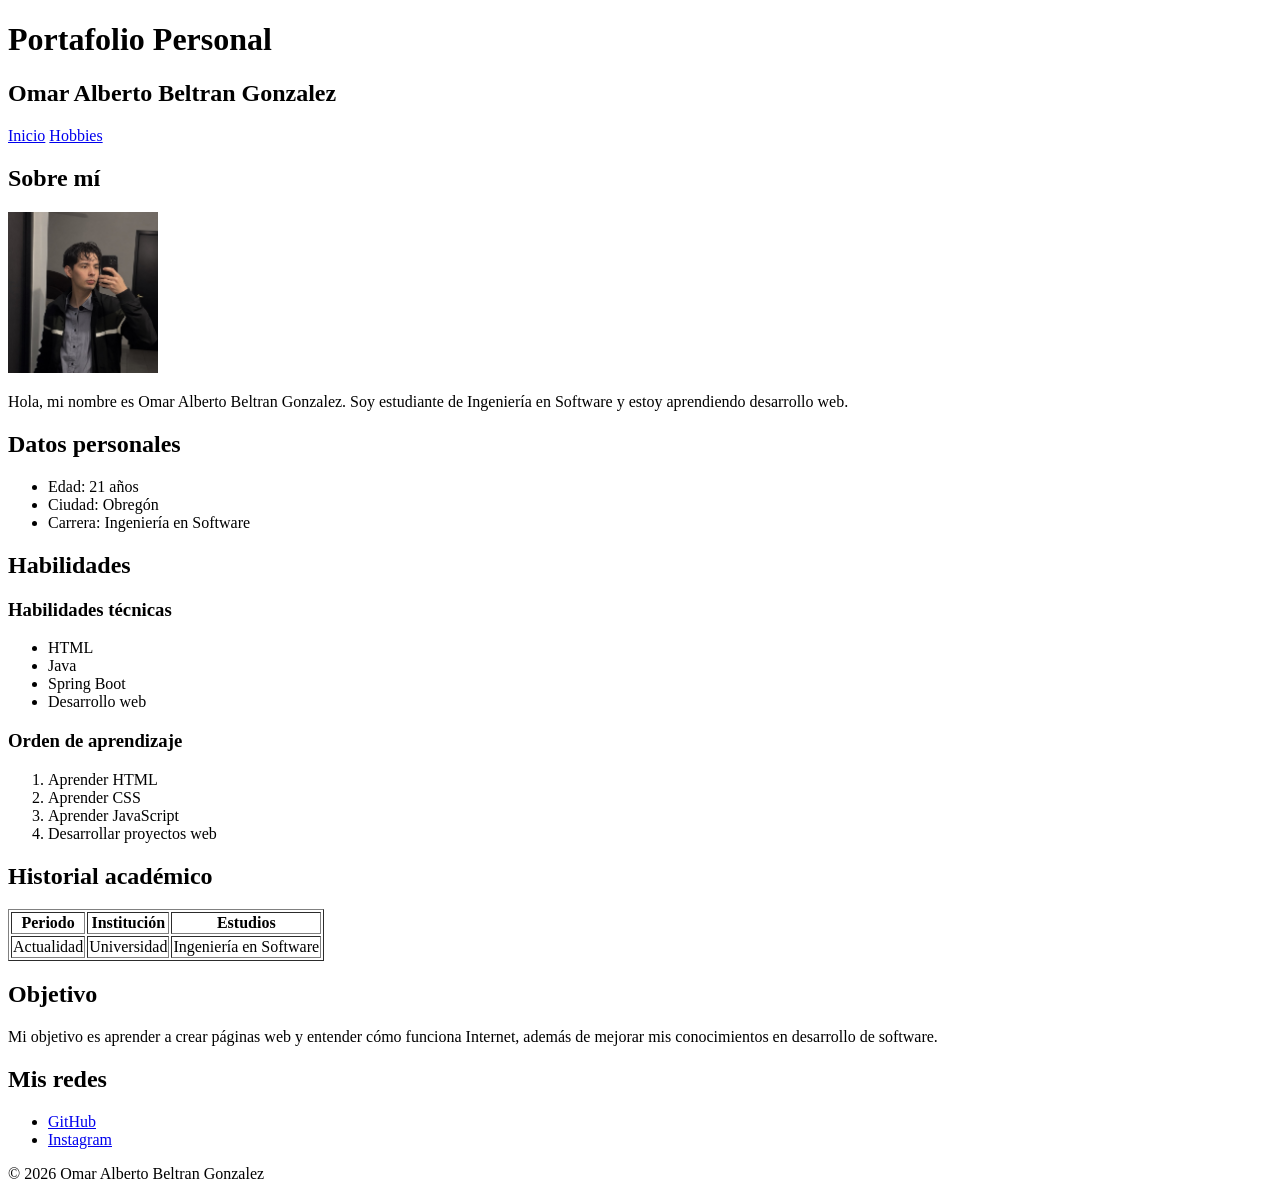
==== src/main/resources/static/index.html @ b07fb755 "Agregar portafolio personal" ====
<!DOCTYPE html>
<html lang="es">

<head>
    <meta charset="UTF-8">
    <meta name="viewport" content="width=device-width, initial-scale=1.0">
    <title>Portafolio Personal - Omar Alberto Beltran Gonzalez</title>
</head>

<body>

<header>
    <h1>Portafolio Personal</h1>

    <h2>Omar Alberto Beltran Gonzalez</h2>

    <nav>
        <a href="index.html">Inicio</a>
        <a href="hobbies.html">Hobbies</a>
    </nav>
</header>

<main>

    <section>
        <h2>Sobre mí</h2>

        <img src="img/WhatsApp Image 2026-08-15 at 1.35.55 AM.jpeg"
             width="150"
             alt="Fotografía de Omar Alberto Beltran Gonzalez">

        <p>
            Hola, mi nombre es Omar Alberto Beltran Gonzalez.
            Soy estudiante de Ingeniería en Software y estoy aprendiendo
            desarrollo web.
        </p>
    </section>

    <section>
        <h2>Datos personales</h2>

        <ul>
            <li>Edad: 21 años</li>
            <li>Ciudad: Obregón</li>
            <li>Carrera: Ingeniería en Software</li>
        </ul>
    </section>

    <section>
        <h2>Habilidades</h2>

        <h3>Habilidades técnicas</h3>

        <ul>
            <li>HTML</li>
            <li>Java</li>
            <li>Spring Boot</li>
            <li>Desarrollo web</li>
        </ul>

        <h3>Orden de aprendizaje</h3>

        <ol>
            <li>Aprender HTML</li>
            <li>Aprender CSS</li>
            <li>Aprender JavaScript</li>
            <li>Desarrollar proyectos web</li>
        </ol>
    </section>

    <section>
        <h2>Historial académico</h2>

        <table border="1">

            <thead>
            <tr>
                <th>Periodo</th>
                <th>Institución</th>
                <th>Estudios</th>
            </tr>
            </thead>

            <tbody>
            <tr>
                <td>Actualidad</td>
                <td>Universidad</td>
                <td>Ingeniería en Software</td>
            </tr>
            </tbody>

        </table>
    </section>

    <section>
        <h2>Objetivo</h2>

        <p>
            Mi objetivo es aprender a crear páginas web y entender cómo
            funciona Internet, además de mejorar mis conocimientos en
            desarrollo de software.
        </p>
    </section>

    <section>
        <h2>Mis redes</h2>

        <ul>
            <li>
                <a href="https://github.com/omarabeltrang"
                   target="_blank"
                   rel="noopener noreferrer">
                    GitHub
                </a>
            </li>

            <li>
                <a href="https://www.instagram.com/omarbeltranmayoreo/"
                   target="_blank"
                   rel="noopener noreferrer">
                    Instagram
                </a>
            </li>
        </ul>
    </section>

</main>

<footer>
    <p>&copy; 2026 Omar Alberto Beltran Gonzalez</p>
</footer>

</body>
</html>
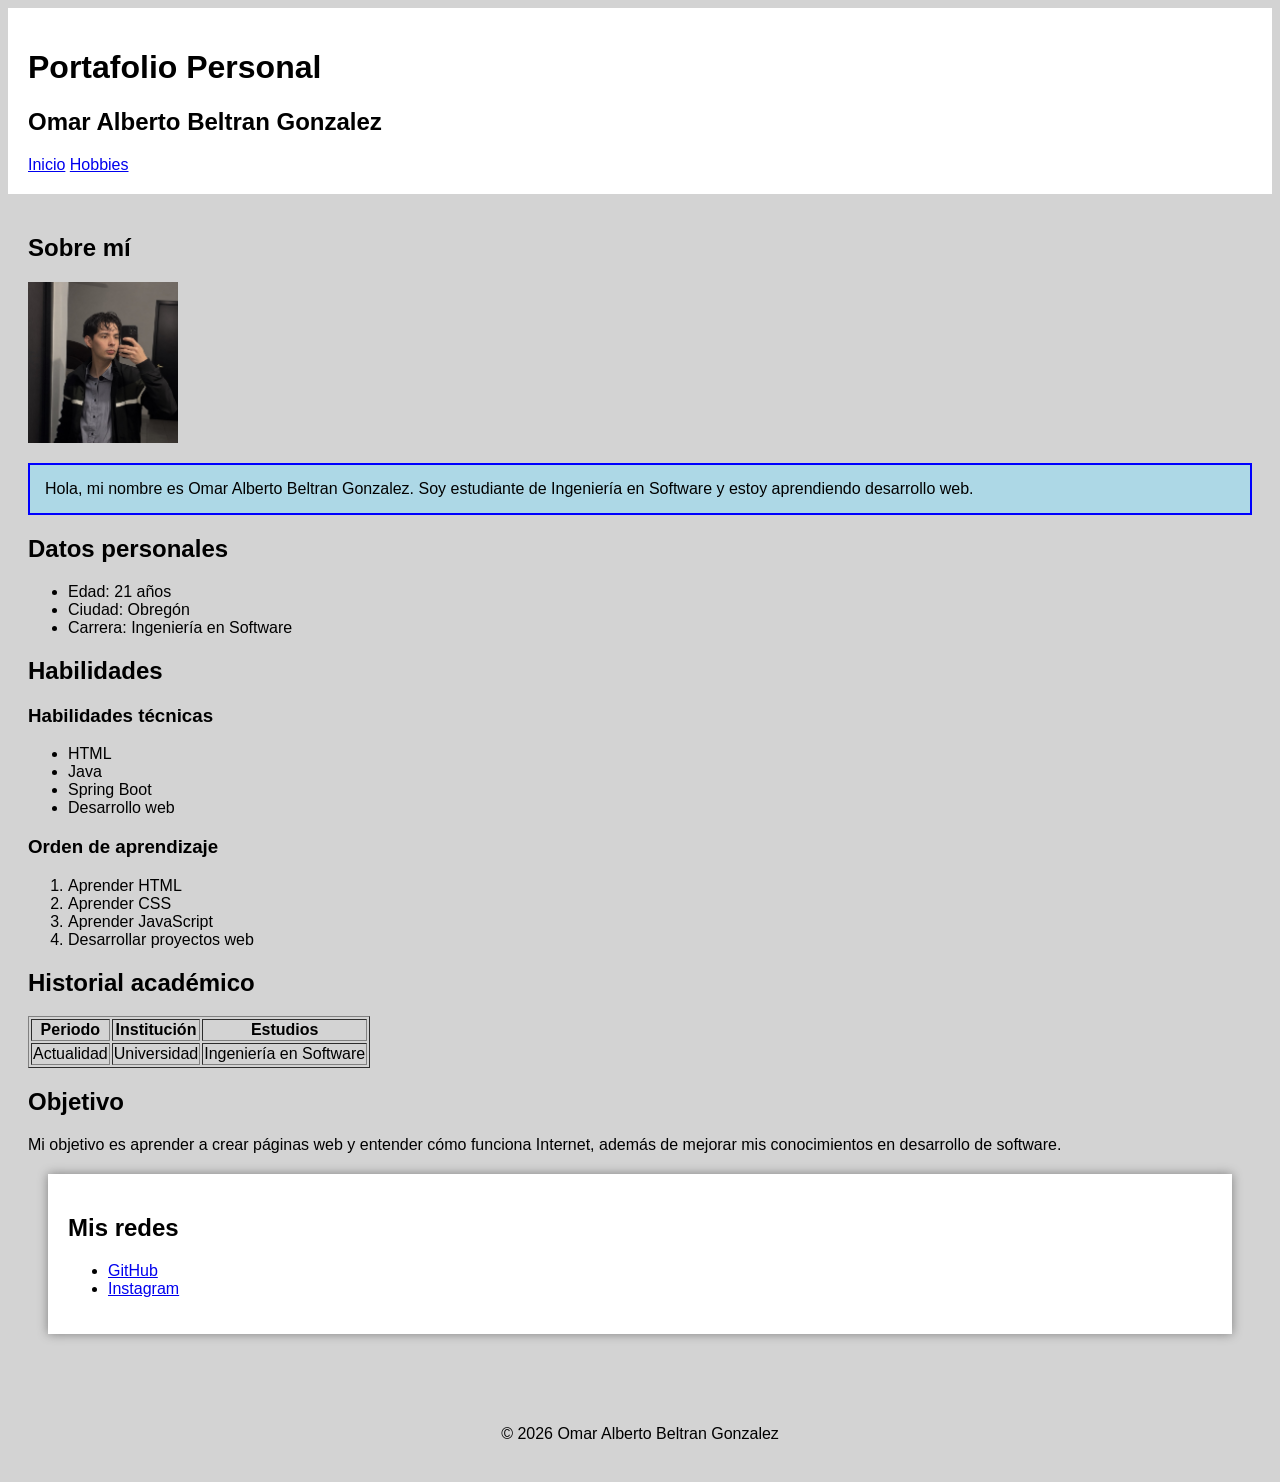
==== commit 69714eb3: "Agregar estilos CSS al portafolio" ====
--- a/src/main/resources/static/index.html
+++ b/src/main/resources/static/index.html
@@ -4,6 +4,7 @@
 <head>
     <meta charset="UTF-8">
     <meta name="viewport" content="width=device-width, initial-scale=1.0">
+    <link rel="stylesheet" href="styles.css">
     <title>Portafolio Personal - Omar Alberto Beltran Gonzalez</title>
 </head>
 
@@ -29,7 +30,7 @@
              width="150"
              alt="Fotografía de Omar Alberto Beltran Gonzalez">
 
-        <p>
+        <p class="destacado">
             Hola, mi nombre es Omar Alberto Beltran Gonzalez.
             Soy estudiante de Ingeniería en Software y estoy aprendiendo
             desarrollo web.
@@ -102,7 +103,7 @@
         </p>
     </section>
 
-    <section>
+    <section id="contacto">
         <h2>Mis redes</h2>
 
         <ul>
--- a/src/main/resources/static/styles.css
+++ b/src/main/resources/static/styles.css
@@ -0,0 +1,33 @@
+body {
+    font-family: Arial, sans-serif;
+    background-color: lightgray;
+    color: black;
+}
+
+header {
+    background-color: white;
+    padding: 20px;
+}
+
+main {
+    padding: 20px;
+}
+
+.destacado {
+    background-color: lightblue;
+    border: 2px solid blue;
+    padding: 15px;
+}
+
+#contacto {
+    margin: 20px;
+    padding: 20px;
+    box-shadow: 0 0 10px gray;
+    background-color: white;
+}
+
+footer {
+    margin-top: 20px;
+    padding: 15px;
+    text-align: center;
+}
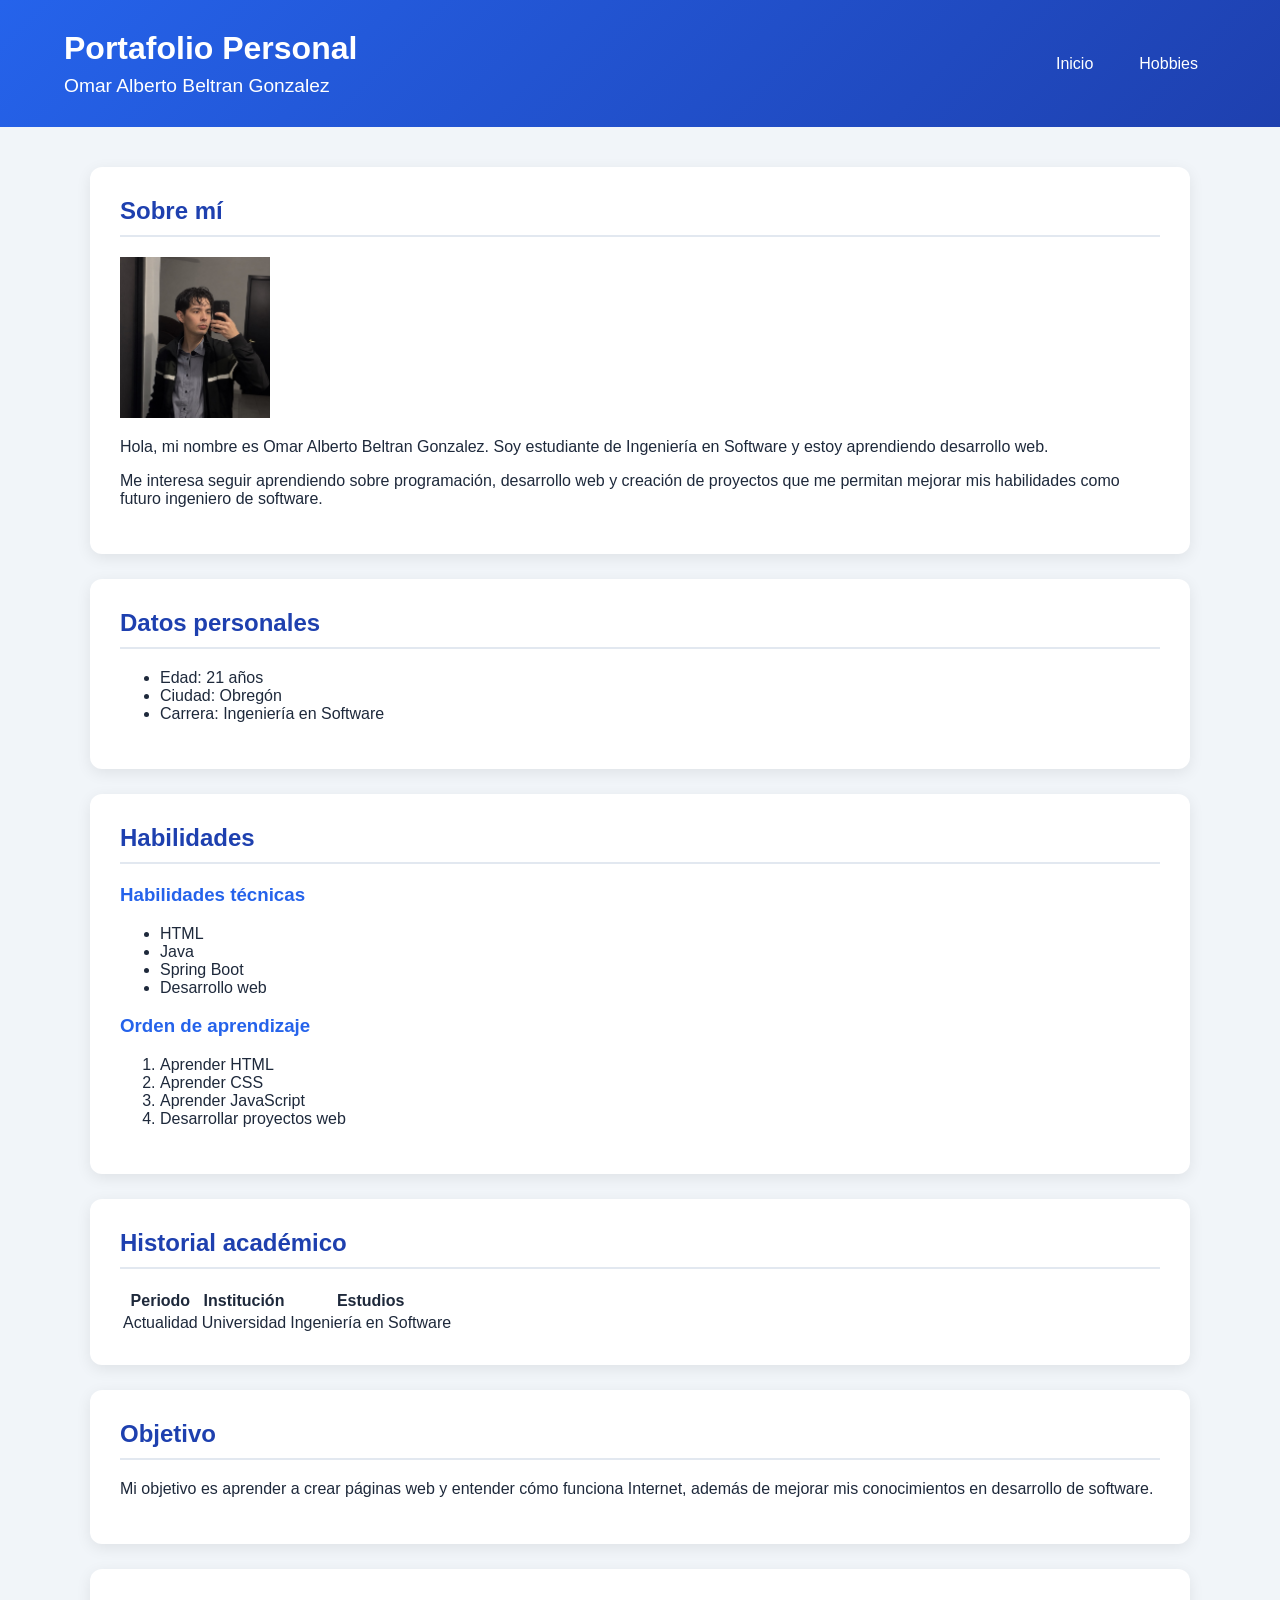
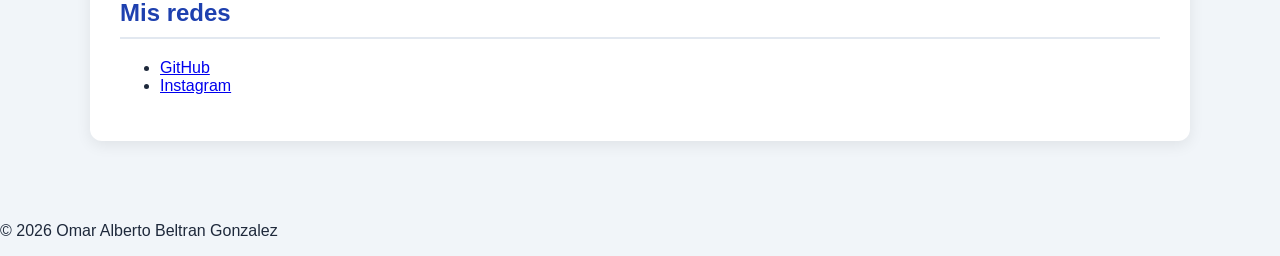
==== commit dbe1da06: "Modernizar portafolio con Grid Flexbox y variables CSS" ====
--- a/src/main/resources/static/index.html
+++ b/src/main/resources/static/index.html
@@ -4,96 +4,140 @@
 <head>
     <meta charset="UTF-8">
     <meta name="viewport" content="width=device-width, initial-scale=1.0">
+
     <link rel="stylesheet" href="styles.css">
+
     <title>Portafolio Personal - Omar Alberto Beltran Gonzalez</title>
 </head>
 
 <body>
 
 <header>
-    <h1>Portafolio Personal</h1>
 
-    <h2>Omar Alberto Beltran Gonzalez</h2>
+    <div class="encabezado">
+        <h1>Portafolio Personal</h1>
+        <h2>Omar Alberto Beltran Gonzalez</h2>
+    </div>
 
     <nav>
         <a href="index.html">Inicio</a>
         <a href="hobbies.html">Hobbies</a>
     </nav>
+
 </header>
+
 
 <main>
 
-    <section>
+    <section class="seccion">
         <h2>Sobre mí</h2>
 
-        <img src="img/WhatsApp Image 2026-08-15 at 1.35.55 AM.jpeg"
-             width="150"
-             alt="Fotografía de Omar Alberto Beltran Gonzalez">
+        <img
+                src="img/WhatsApp Image 2026-08-15 at 1.35.55 AM.jpeg"
+                width="150"
+                alt="Fotografía de Omar Alberto Beltran Gonzalez"
+                class="foto-perfil"
+        >
 
         <p class="destacado">
             Hola, mi nombre es Omar Alberto Beltran Gonzalez.
             Soy estudiante de Ingeniería en Software y estoy aprendiendo
             desarrollo web.
         </p>
+
+        <p>
+            Me interesa seguir aprendiendo sobre programación, desarrollo
+            web y creación de proyectos que me permitan mejorar mis
+            habilidades como futuro ingeniero de software.
+        </p>
+
     </section>
 
-    <section>
+
+    <section class="seccion">
+
         <h2>Datos personales</h2>
 
-        <ul>
+        <ul class="lista">
+
             <li>Edad: 21 años</li>
+
             <li>Ciudad: Obregón</li>
+
             <li>Carrera: Ingeniería en Software</li>
+
         </ul>
+
     </section>
 
-    <section>
+
+    <section class="seccion">
+
         <h2>Habilidades</h2>
 
         <h3>Habilidades técnicas</h3>
 
-        <ul>
+        <ul class="lista">
+
             <li>HTML</li>
             <li>Java</li>
             <li>Spring Boot</li>
             <li>Desarrollo web</li>
+
         </ul>
+
 
         <h3>Orden de aprendizaje</h3>
 
-        <ol>
+        <ol class="lista-orden">
+
             <li>Aprender HTML</li>
             <li>Aprender CSS</li>
             <li>Aprender JavaScript</li>
             <li>Desarrollar proyectos web</li>
+
         </ol>
+
     </section>
 
-    <section>
+
+    <section class="seccion">
+
         <h2>Historial académico</h2>
 
-        <table border="1">
+        <div class="tabla-contenedor">
 
-            <thead>
-            <tr>
-                <th>Periodo</th>
-                <th>Institución</th>
-                <th>Estudios</th>
-            </tr>
-            </thead>
+            <table>
 
-            <tbody>
-            <tr>
-                <td>Actualidad</td>
-                <td>Universidad</td>
-                <td>Ingeniería en Software</td>
-            </tr>
-            </tbody>
+                <thead>
 
-        </table>
+                <tr>
+                    <th>Periodo</th>
+                    <th>Institución</th>
+                    <th>Estudios</th>
+                </tr>
+
+                </thead>
+
+                <tbody>
+
+                <tr>
+                    <td>Actualidad</td>
+                    <td>Universidad</td>
+                    <td>Ingeniería en Software</td>
+                </tr>
+
+                </tbody>
+
+            </table>
+
+        </div>
+
     </section>
 
-    <section>
+
+    <section class="seccion">
+
         <h2>Objetivo</h2>
 
         <p>
@@ -101,34 +145,49 @@
             funciona Internet, además de mejorar mis conocimientos en
             desarrollo de software.
         </p>
+
     </section>
 
-    <section id="contacto">
+
+    <section id="contacto" class="seccion">
+
         <h2>Mis redes</h2>
 
-        <ul>
+        <ul class="redes">
+
             <li>
-                <a href="https://github.com/omarabeltrang"
-                   target="_blank"
-                   rel="noopener noreferrer">
+                <a
+                        href="https://github.com/omarabeltrang"
+                        target="_blank"
+                        rel="noopener noreferrer"
+                >
                     GitHub
                 </a>
             </li>
 
             <li>
-                <a href="https://www.instagram.com/omarbeltranmayoreo/"
-                   target="_blank"
-                   rel="noopener noreferrer">
+                <a
+                        href="https://www.instagram.com/omarbeltranmayoreo/"
+                        target="_blank"
+                        rel="noopener noreferrer"
+                >
                     Instagram
                 </a>
             </li>
+
         </ul>
+
     </section>
 
 </main>
 
+
 <footer>
-    <p>&copy; 2026 Omar Alberto Beltran Gonzalez</p>
+
+    <p>
+        &copy; 2026 Omar Alberto Beltran Gonzalez
+    </p>
+
 </footer>
 
 </body>
--- a/src/main/resources/static/styles.css
+++ b/src/main/resources/static/styles.css
@@ -1,33 +1,490 @@
+:root {
+
+    --color-principal: #2563eb;
+    --color-secundario: #1e40af;
+    --color-fondo: #f1f5f9;
+    --color-blanco: #ffffff;
+    --color-texto: #1e293b;
+    --color-texto-secundario: #64748b;
+    --color-borde: #e2e8f0;
+
+    --sombra: 0 4px 15px rgba(0, 0, 0, 0.08);
+
+    --sombra-hover: 0 10px 25px rgba(0, 0, 0, 0.15);
+
+    --radio: 12px;
+
+    --espacio: 20px;
+}
+* {
+    box-sizing: border-box;
+}
+
+
+html {
+    scroll-behavior: smooth;
+}
+
+
 body {
+
+    margin: 0;
+
     font-family: Arial, sans-serif;
-    background-color: lightgray;
-    color: black;
+
+    background-color: var(--color-fondo);
+
+    color: var(--color-texto);
+
+
+    /* GRID PRINCIPAL */
+
+    display: grid;
+
+    grid-template-rows: auto 1fr auto;
+
+    min-height: 100vh;
 }
 
 header {
-    background-color: white;
-    padding: 20px;
-}
-
+
+    background: linear-gradient(
+            135deg,
+            var(--color-principal),
+            var(--color-secundario)
+    );
+
+    color: var(--color-blanco);
+
+    padding: 30px 5%;
+
+    display: flex;
+
+    justify-content: space-between;
+
+    align-items: center;
+
+    gap: 20px;
+
+}
+
+
+.encabezado h1 {
+
+    margin: 0 0 8px;
+
+    font-size: 2rem;
+
+}
+
+
+.encabezado h2 {
+
+    margin: 0;
+
+    font-size: 1.2rem;
+
+    font-weight: normal;
+
+}
+
+
+.encabezado p {
+
+    margin: 8px 0 0;
+
+    opacity: 0.9;
+
+}
+nav {
+
+    display: flex;
+
+    gap: 10px;
+
+}
+
+
+nav a {
+
+    color: var(--color-blanco);
+
+    text-decoration: none;
+
+    padding: 10px 18px;
+
+    border-radius: 8px;
+
+    transition: 0.3s;
+
+}
+nav a:hover {
+
+    background-color: rgba(255, 255, 255, 0.2);
+
+    transform: translateY(-2px);
+
+}
+nav a:focus {
+
+    outline: 2px solid white;
+
+    outline-offset: 3px;
+
+}
 main {
-    padding: 20px;
-}
-
-.destacado {
-    background-color: lightblue;
-    border: 2px solid blue;
-    padding: 15px;
-}
-
-#contacto {
-    margin: 20px;
-    padding: 20px;
-    box-shadow: 0 0 10px gray;
-    background-color: white;
-}
-
-footer {
-    margin-top: 20px;
-    padding: 15px;
-    text-align: center;
-}+
+    width: min(1100px, 90%);
+
+    margin: 40px auto;
+
+}
+
+
+.seccion {
+
+    background-color: var(--color-blanco);
+
+    padding: 30px;
+
+    margin-bottom: 25px;
+
+    border-radius: var(--radio);
+
+    box-shadow: var(--sombra);
+
+}
+
+
+.seccion h2 {
+
+    margin-top: 0;
+
+    color: var(--color-secundario);
+
+    border-bottom: 2px solid var(--color-borde);
+
+    padding-bottom: 10px;
+
+}
+
+
+.seccion h3 {
+
+    color: var(--color-principal);
+    .foto-perfil {
+
+        float: left;
+
+        width: 150px;
+
+        height: 150px;
+
+        object-fit: cover;
+
+        border-radius: 50%;
+
+        margin: 0 25px 15px 0;
+
+        border: 4px solid var(--color-principal);
+
+        box-shadow: var(--sombra);
+
+    }
+    .destacado {
+
+        background-color: #dbeafe;
+
+        border-left: 5px solid var(--color-principal);
+
+        padding: 15px;
+
+        border-radius: 8px;
+
+        line-height: 1.6;
+
+    }
+
+    .lista {
+
+        padding-left: 25px;
+
+    }
+
+
+    .lista li {
+
+        margin-bottom: 10px;
+
+    }
+    .lista li:first-child {
+
+        font-weight: bold;
+
+        color: var(--color-principal);
+
+    }
+    .lista li:nth-child(even) {
+
+        background-color: #f8fafc;
+
+        padding: 5px;
+
+        border-radius: 5px;
+
+    }
+
+
+    .lista-orden {
+
+        padding-left: 25px;
+
+    }
+
+
+    .lista-orden li {
+
+        margin: 10px 0;
+
+        padding: 8px;
+
+    }
+    .tabla-contenedor {
+
+        overflow-x: auto;
+
+    }
+
+
+    table {
+
+        width: 100%;
+
+        border-collapse: collapse;
+
+    }
+
+
+    th,
+    td {
+
+        padding: 14px;
+
+        border: 1px solid var(--color-borde);
+
+        text-align: left;
+
+    }
+
+
+    th {
+
+        background-color: var(--color-principal);
+
+        color: var(--color-blanco);
+
+    }
+    tbody tr:hover {
+
+        background-color: #eff6ff;
+
+    }
+    .redes {
+
+        display: flex;
+
+        gap: 15px;
+
+        list-style: none;
+
+        padding: 0;
+
+    }
+
+
+    .redes a {
+
+        display: inline-block;
+
+        background-color: var(--color-principal);
+
+        color: white;
+
+        text-decoration: none;
+
+        padding: 12px 20px;
+
+        border-radius: 8px;
+
+        transition: 0.3s;
+
+    }
+    .redes a:hover {
+
+        background-color: var(--color-secundario);
+
+        transform: translateY(-3px);
+
+        box-shadow: var(--sombra-hover);
+
+    }
+    .grid-hobbies {
+
+        display: grid;
+
+        grid-template-columns: repeat(
+        auto-fit,
+        minmax(240px, 1fr)
+    );
+
+        gap: 20px;
+
+        margin-top: 25px;
+
+    }
+    .tarjeta {
+
+        background-color: var(--color-blanco);
+
+        border: 1px solid var(--color-borde);
+
+        border-radius: var(--radio);
+
+        padding: 20px;
+
+        box-shadow: var(--sombra);
+
+        transition:
+                transform 0.3s ease,
+                box-shadow 0.3s ease;
+
+    }
+    .tarjeta:hover {
+
+        transform: translateY(-8px);
+
+        box-shadow: var(--sombra-hover);
+
+    }
+    .tarjeta-contenido {
+
+        display: flex;
+
+        align-items: flex-start;
+
+        gap: 15px;
+
+    }
+
+
+    .icono {
+
+        font-size: 2.5rem;
+
+        flex-shrink: 0;
+
+    }
+
+
+    .tarjeta h3 {
+
+        margin-top: 0;
+
+        margin-bottom: 8px;
+
+    }
+
+
+    .tarjeta p {
+
+        color: var(--color-texto-secundario);
+
+        line-height: 1.5;
+
+        margin-bottom: 0;
+
+    }
+    footer {
+
+        background-color: #0f172a;
+
+        color: white;
+
+        text-align: center;
+
+        padding: 20px;
+
+    }
+
+
+    footer p {
+
+        margin: 0;
+
+    }
+    @media (max-width: 700px) {
+
+        header {
+
+            flex-direction: column;
+
+            text-align: center;
+
+        }
+
+
+        nav {
+
+            justify-content: center;
+
+        }
+
+
+        main {
+
+            width: 94%;
+
+            margin: 25px auto;
+
+        }
+
+
+        .seccion {
+
+            padding: 20px;
+
+        }
+
+
+        .foto-perfil {
+
+            float: none;
+
+            display: block;
+
+            margin: 0 auto 20px;
+
+        }
+
+
+        .redes {
+
+            flex-direction: column;
+
+        }
+
+
+        .redes a {
+
+            text-align: center;
+
+        }
+
+
+        .grid-hobbies {
+
+            grid-template-columns: 1fr;
+
+        }
+
+    }
